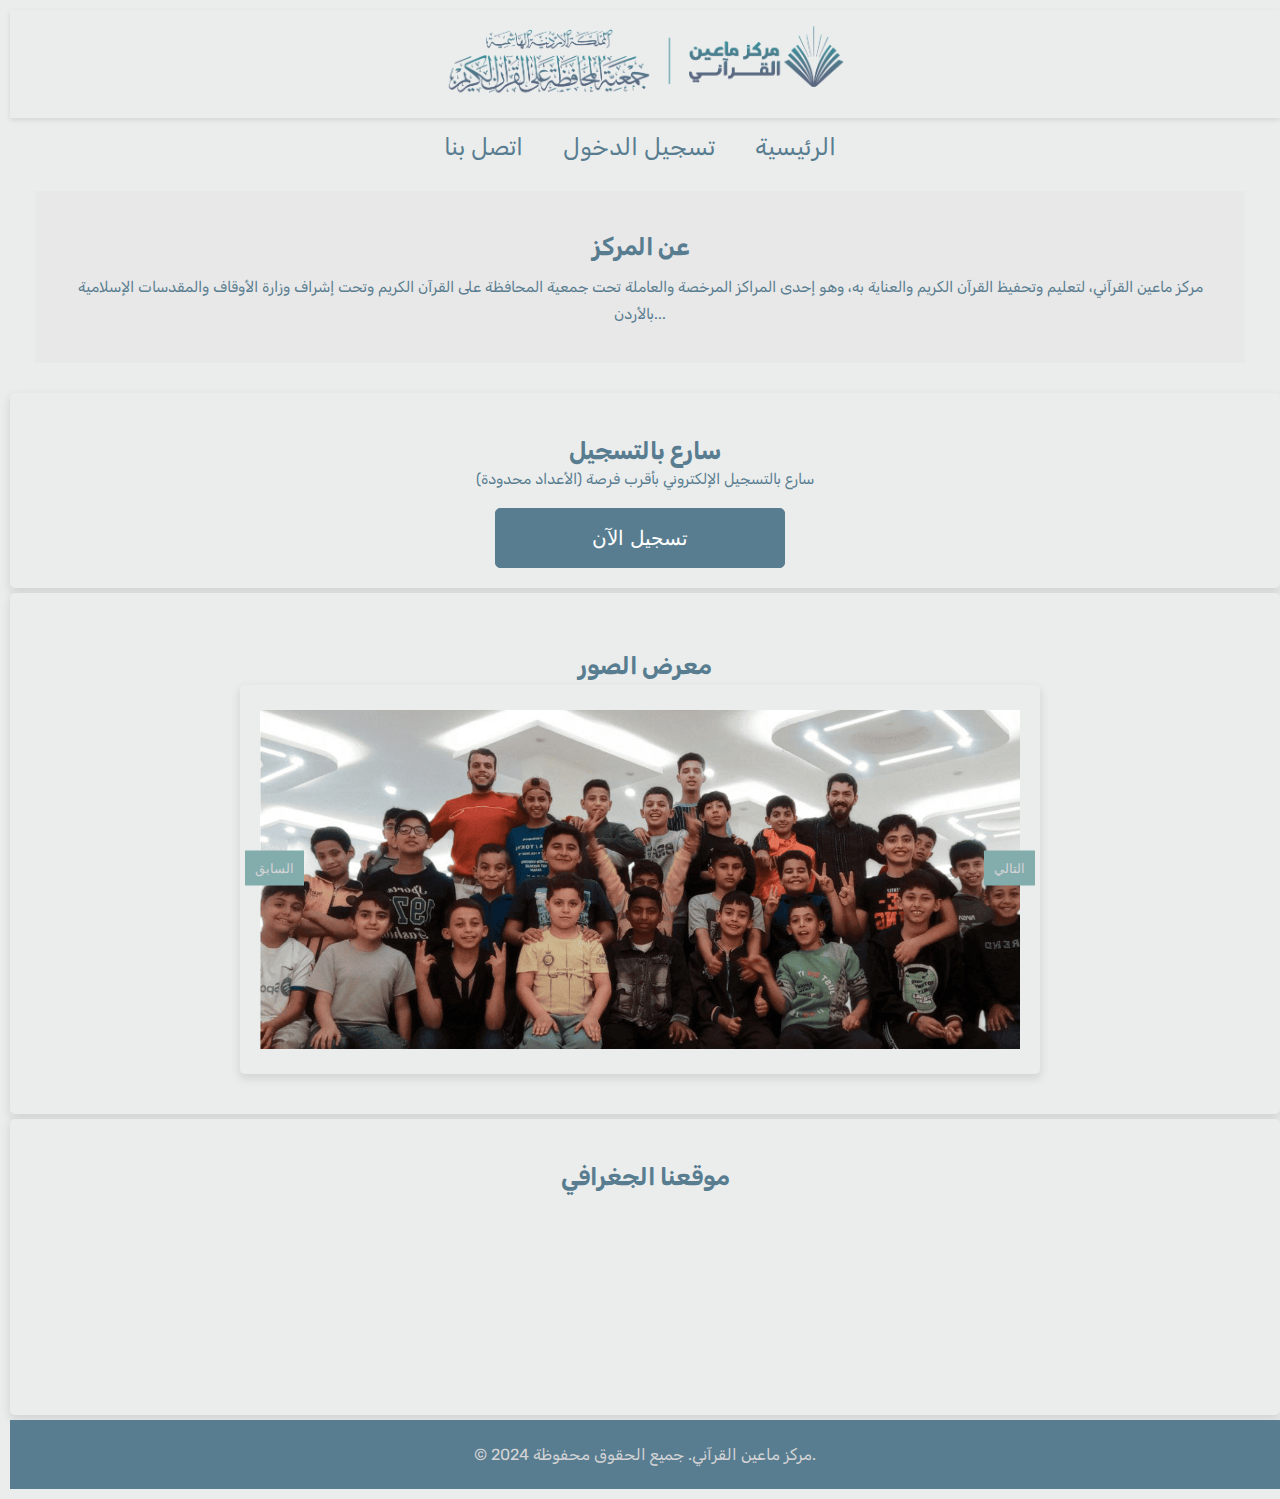
==== index.html @ 1b00a988 "Update index.html" ====
<!DOCTYPE html>
<html lang="ar">
<head>
    <meta charset="UTF-8">
    <meta name="viewport" content="width=device-width, initial-scale=1.0">
    <title>مركز ماعين القرآني</title>
    <link rel="preconnect" href="https://fonts.googleapis.com">
    <link rel="preconnect" href="https://fonts.gstatic.com" crossorigin>
    <link href="https://fonts.googleapis.com/css2?family=Marhey:wght@300..700&family=Rubik:ital,wght@0,300..900;1,300..900&display=swap" rel="stylesheet">
    <link rel="stylesheet" href="style.css" />
</head>
<body>

<header>
    <h1>مركز ماعين القرآني</h1>
    <img src="logo.png" alt="شعار مركز ماعين القرآني">
</header>

<nav>
    <ul>
        <li><a href="/">الرئيسية</a></li>
        <li><a href="/Login">تسجيل الدخول</a></li>
        <li><a href="#">اتصل بنا</a></li>
    </ul>
</nav>

<section id="about">
    <h2>عن المركز</h2>
    <p id="about_text">مركز ماعين القرآني، لتعليم وتحفيظ القرآن الكريم والعناية به، وهو إحدى المراكز المرخصة والعاملة تحت جمعية المحافظة على القرآن الكريم وتحت إشراف وزارة الأوقاف والمقدسات الإسلامية بالأردن...</p>
</section>

<div class="wrapper">
    <br>
    <h2>سارع بالتسجيل</h2>
    <p id="about_text">سارع بالتسجيل الإلكتروني بأقرب فرصة (الأعداد محدودة)</p>
    <form onsubmit="openForm(event)">
        <div class="row button">
            <input type="submit" value="تسجيل الآن" />
        </div>
    </form>
</div>

<div class="wrapper">
    <br>
    <section id="slider">
        <h2>معرض الصور</h2>
        <div class="wrapper">
        <img src="image/1.png" class="active" alt="Image 1">
        <img src="image/2.png" alt="Image 2">
        <img src="image/3.png" alt="Image 3">
        <img src="image/4.png" alt="Image 4">
        <img src="image/5.png" alt="Image 5">
        <img src="image/6.png" alt="Image 6">
        <img src="image/7.png" alt="Image 7">
        <img src="image/8.png" alt="Image 8">
        <img src="image/9.png" alt="Image 9">
        <img src="image/10.png" alt="Image 10">
    </div>
        <div class="controls">
            <button id="next">التالي</button>
            <button id="prev">السابق</button>
        </div>
    </section>
</div>

<div class="wrapper">
    <br>
    <section id="location">
        <h2>موقعنا الجغرافي</h2>
        <iframe src="https://www.google.com/maps/embed?pb=!1m18!1m12!1m3!1d3395.0891815519713!2d35.72749982563537!3d31.686129838936058!2m3!1f0!2f0!3f0!3m2!1i1024!2i768!4f13.1!3m3!1m2!1s0x15034d353e181061%3A0xa6dc92a6688530df!2z2YXYsdmD2LIg2YXYp9i52YrZhiDYp9mE2YLYsdii2YbZig!5e0!3m2!1sar!2sus!4v1735430996692!5m2!1sar!2sus"></iframe>
    </section>
</div>

<footer>
    <p>&copy; 2024 مركز ماعين القرآني. جميع الحقوق محفوظة.</p>
</footer>

<script>
// فتح نافذة منبثقة عند الضغط على "تسجيل الآن"
function openForm(event) {
    event.preventDefault(); // منع النموذج من الإرسال

    // إنشاء نافذة منبثقة
    const modal = document.createElement('div');
    modal.style.position = 'fixed';
    modal.style.top = '0';
    modal.style.left = '0';
    modal.style.width = '100%';
    modal.style.height = '100%';
    modal.style.backgroundColor = 'rgba(0,0,0,0.5)';
    modal.style.display = 'flex';
    modal.style.justifyContent = 'center';
    modal.style.alignItems = 'center';
    modal.style.zIndex = '1000';

    const modalContent = document.createElement('div');
    modalContent.style.backgroundColor = 'white';
    modalContent.style.padding = '20px';
    modalContent.style.borderRadius = '8px';
    modalContent.style.boxShadow = '0 0 10px rgba(0, 0, 0, 0.5)';
    modalContent.style.position = 'relative';
    modalContent.style.width = '95%';
    modalContent.style.height = '95%';

    const iframe = document.createElement('iframe')
    iframe.src = `https://docs.google.com/forms/d/e/1FAIpQLSd72KeCDVz_gfFuepRKuOXApW3UHqC7X5o7M_aKRVVO9MILWA/viewform?embedded=true`;
    iframe.style.width = '100%';
    iframe.style.height = '100%';
    iframe.frameBorder = '0';

    const closeButton = document.createElement('button');
    closeButton.textContent = 'إغلاق';
    closeButton.style.position = 'absolute';
    closeButton.style.top = '10px';
    closeButton.style.right = '10px';
    closeButton.style.backgroundColor = '#f44336';
    closeButton.style.color = 'white';
    closeButton.style.border = 'none';
    closeButton.style.padding = '10px 20px';
    closeButton.style.borderRadius = '5px';
    closeButton.style.cursor = 'pointer';

    closeButton.onclick = () => {
        document.body.removeChild(modal); // إغلاق النافذة المنبثقة
    };

    modalContent.appendChild(closeButton);
    modalContent.appendChild(iframe);
    modal.appendChild(modalContent);
    document.body.appendChild(modal);
}

// إدارة الصور
const images = document.querySelectorAll('#slider img');
let currentIndex = 0;

function showImage(index) {
    images.forEach((img, i) => {
        img.classList.toggle('active', i === index);
    });
}

document.getElementById('next').addEventListener('click', () => {
    currentIndex = (currentIndex + 1) % images.length;
    showImage(currentIndex);
});

document.getElementById('prev').addEventListener('click', () => {
    currentIndex = (currentIndex - 1 + images.length) % images.length;
    showImage(currentIndex);
});

setInterval(() => {
    currentIndex = (currentIndex + 1) % images.length;
    showImage(currentIndex);
}, 3000);
</script>

</body>
</html>
---- style.css ----
* {
  margin: 5px;
  padding: 0;
  box-sizing: border-box;
}
body {
  font-family: "Rubik", serif;
    background-color: #ebeded; /* لون الخلفية العام */
    color: #597d90; /* لون النص الرئيسي */
    margin: 0;
    padding: 0;
    text-align: center;
    width: 100%;
}

header {
    background-color: #ebeded; /* لون الترويسة */
    padding: 5px;
    color: #597d90; /* لون النص في الترويسة */
    display: flex;
    align-items: center;
    justify-content: center;
    position: sticky;
    top: 0; /* يجعل العنوان يلتصق بأعلى الشاشة */
    z-index: 1000; /* لضمان ظهوره فوق العناصر الأخرى */
    box-shadow: 0 2px 5px rgba(0, 0, 0, 0.1); /* تأثير ظل عند الثبات */
    width: 100%;
}

header img {
  width: 100%; /* تمديد الصورة بعرض كامل العنصر */
  max-width: 400px; /* حد أقصى للعرض لتجنب التشوه */
  height: auto; /* الحفاظ على النسبة الأصلية للصورة */
  display: block; /* ضمان تنسيق الصورة بشكل جيد */
  margin: 0 auto; /* توسيط الصورة */
}


header h1 {
  display: none;
}

nav ul {
    list-style-type: none;
    padding: 0;
    margin: 0;
    display: flex;
    justify-content: center;
    margin-top: 15px;
    direction: rtl;
}

nav ul li {
    margin: 0 15px;
}

nav ul li a {
    color: #597d90; /* لون الروابط */
    text-decoration: none;
    font-size: 24px;
}

#about {
    padding: 30px;
    background-color: #e8e8e8; /* خلفية القسم */
    line-height: 1.8;
    margin: 30px;
}
#about_text {
  font-size: 15px;
}

#slider {
    width: 100%;
    max-width: 800px;
    margin: 20px auto;
    position: relative;
}

#slider img {
    width: 100%;
    height: auto;
    display: none;
}

#slider img.active {
    display: block;
}

#slider .controls {
    position: absolute;
    top: 50%;
    width: 100%;
    display: flex;
    justify-content: space-between;
    transform: translateY(-50%);
}

#slider .controls button {
    background-color: #83acad; /* لون أزرار التحكم بالصور */
    border: none;
    color: #d4d4d6;
    padding: 10px;
    cursor: pointer;
}
#location {
  width: 90%;
}

footer {
    background-color: #597d90;
    padding: 20px;
    width: 100%;
    color: #d4d4d6;
}

footer a {
    color: #83acad;
    text-decoration: none;
}

iframe {
    width: 100%;
    border: none;
    margin: 20px 0;
}
.loader {
  border: 16px solid #f3f3f3; /* Light grey */
  border-top: 16px solid #597d90; 
  border-radius: 50%;
  width: 120px;
  height: 120px;
  animation: spin 2s linear infinite;
  margin: 40px;
  margin-bottom: 10px;
}

@keyframes spin {
  0% { transform: rotate(0deg); }
  100% { transform: rotate(360deg); }
}
@media (max-width: 600px) {
    nav ul {
        flex-direction: column;
    }

    nav ul li {
        margin-bottom: 10px;
    }
}
::selection {
  background: rgba(26, 188, 156, 0.3);
}
.wrapper {
  width: 100%;
  padding: 20px;
  place-items: center; /* محاذاة أفقية وعمودية في المنتصف */
  background: #ebeded;
  border-radius: 5px;
  box-shadow: 0px 4px 10px 1px rgba(0, 0, 0, 0.1);
  direction: rtl;
  text-align: center;
  
}
.wrapper .title {
  height: 120px;
  background: #597d90;
  border-radius: 5px 5px 0 0;
  color: #ebeded;
  font-size: 30px;
  font-weight: 600;
  display: flex;
  align-items: center;
  justify-content: center;
}
.wrapper form {
  width: 300px;
}
.wrapper form .row {
  height: 60px;
  margin-top: 15px;
  position: relative;
}
.wrapper form .row input {
  height: 100%;
  width: 100%;
  outline: none;
  padding-left: 70px;
  border-radius: 5px;
  border: 1px solid lightgrey;
  font-size: 18px;
  transition: all 0.3s ease;
  text-align: center;
}
form .row input:focus {
  border-color: #597d90;
}
form .row input::placeholder {
  color: #999;
}
.wrapper form .row i {
  position: absolute;
  width: 55px;
  height: 100%;
  color: #fff;
  font-size: 22px;
  background: #597d90;
  border: 1px solid #597d90;
  border-radius: 5px 0 0 5px;
  display: flex;
  align-items: center;
  justify-content: center;
}
.wrapper form .pass {
  margin-top: 12px;
}
.wrapper form .pass a {
  color: #597d90;
  font-size: 17px;
  text-decoration: none;
}
.wrapper form .pass a:hover {
  text-decoration: underline;
}
.wrapper form .button input {
  color: #fff;
  font-size: 20px;
  font-weight: 500;
  padding-left: 0px;
  background: #597d90;
  border: 1px solid #597d90;
  cursor: pointer;
}
form .button input:hover {
  background: #597d90;
}
.wrapper form .signup-link {
  text-align: center;
  margin-top: 45px;
  font-size: 17px;
}
.wrapper form .signup-link a {
  color: #597d90;
  text-decoration: none;
}
form .signup-link a:hover {
  text-decoration: underline;
}
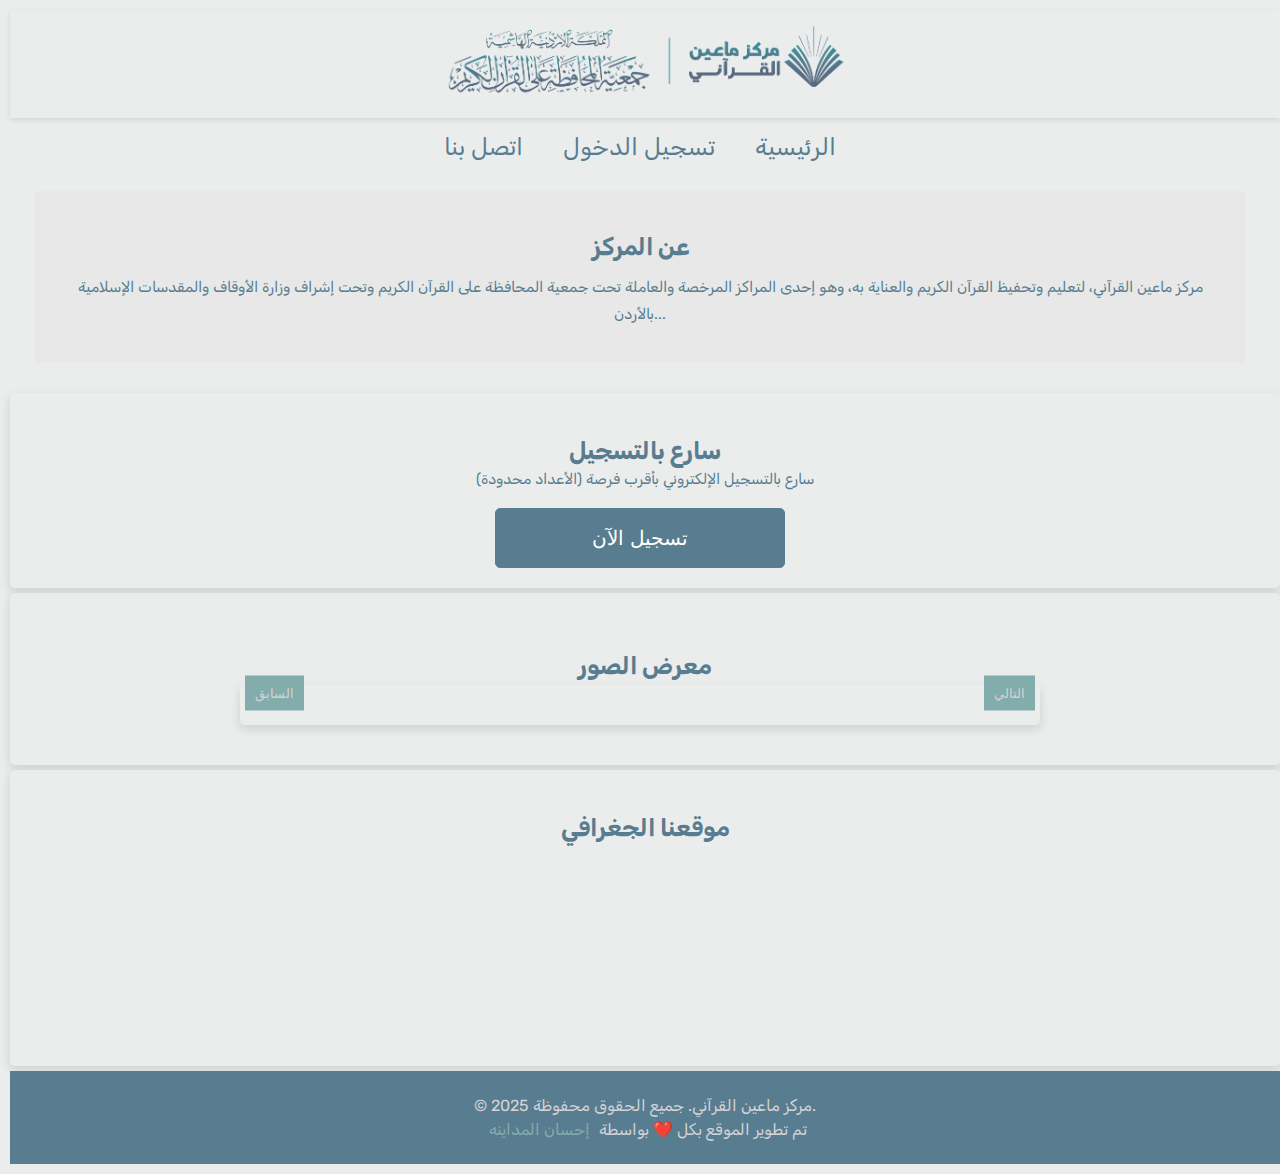
==== commit 3d60cb8c: "Update 1.1" ====
--- a/index.html
+++ b/index.html
@@ -37,7 +37,9 @@
         <div class="row button">
             <input type="submit" value="تسجيل الآن" />
         </div>
+        
     </form>
+    
 </div>
 
 <div class="wrapper">
@@ -45,16 +47,16 @@
     <section id="slider">
         <h2>معرض الصور</h2>
         <div class="wrapper">
-        <img src="image/1.png" class="active" alt="Image 1">
-        <img src="image/2.png" alt="Image 2">
-        <img src="image/3.png" alt="Image 3">
-        <img src="image/4.png" alt="Image 4">
-        <img src="image/5.png" alt="Image 5">
-        <img src="image/6.png" alt="Image 6">
-        <img src="image/7.png" alt="Image 7">
-        <img src="image/8.png" alt="Image 8">
-        <img src="image/9.png" alt="Image 9">
-        <img src="image/10.png" alt="Image 10">
+        <img class="image0" src= "image/1.png" class="active" alt="Image 1">
+        <img class="image0" src= "image/2.png" alt="Image 2">
+        <img class="image0" src= "image/3.png" alt="Image 3">
+        <img class="image0" src= "image/4.png" alt="Image 4">
+        <img class="image0" src= "image/5.png" alt="Image 5">
+        <img class="image0" src= "image/6.png" alt="Image 6">
+        <img class="image0" src= "image/7.png" alt="Image 7">
+        <img class="image0" src= "image/8.png" alt="Image 8">
+        <img class="image0" src= "image/9.png" alt="Image 9">
+        <img class="image0" src= "image/10.png" alt="Image 10">
     </div>
         <div class="controls">
             <button id="next">التالي</button>
@@ -72,7 +74,8 @@
 </div>
 
 <footer>
-    <p>&copy; 2024 مركز ماعين القرآني. جميع الحقوق محفوظة.</p>
+    <p>&copy; 2025 مركز ماعين القرآني. جميع الحقوق محفوظة.</p>
+    <p>تم تطوير الموقع بكل ❤️ بواسطة <a href="https://www.linkedin.com/in/ihsan-madaineh/" target="_blank">إحسان المداينه</a> </p>
 </footer>
 
 <script>
--- a/style.css
+++ b/style.css
@@ -77,13 +77,13 @@
     position: relative;
 }
 
-#slider img {
+.image0 {
     width: 100%;
     height: auto;
     display: none;
 }
 
-#slider img.active {
+.image0.active {
     display: block;
 }
 
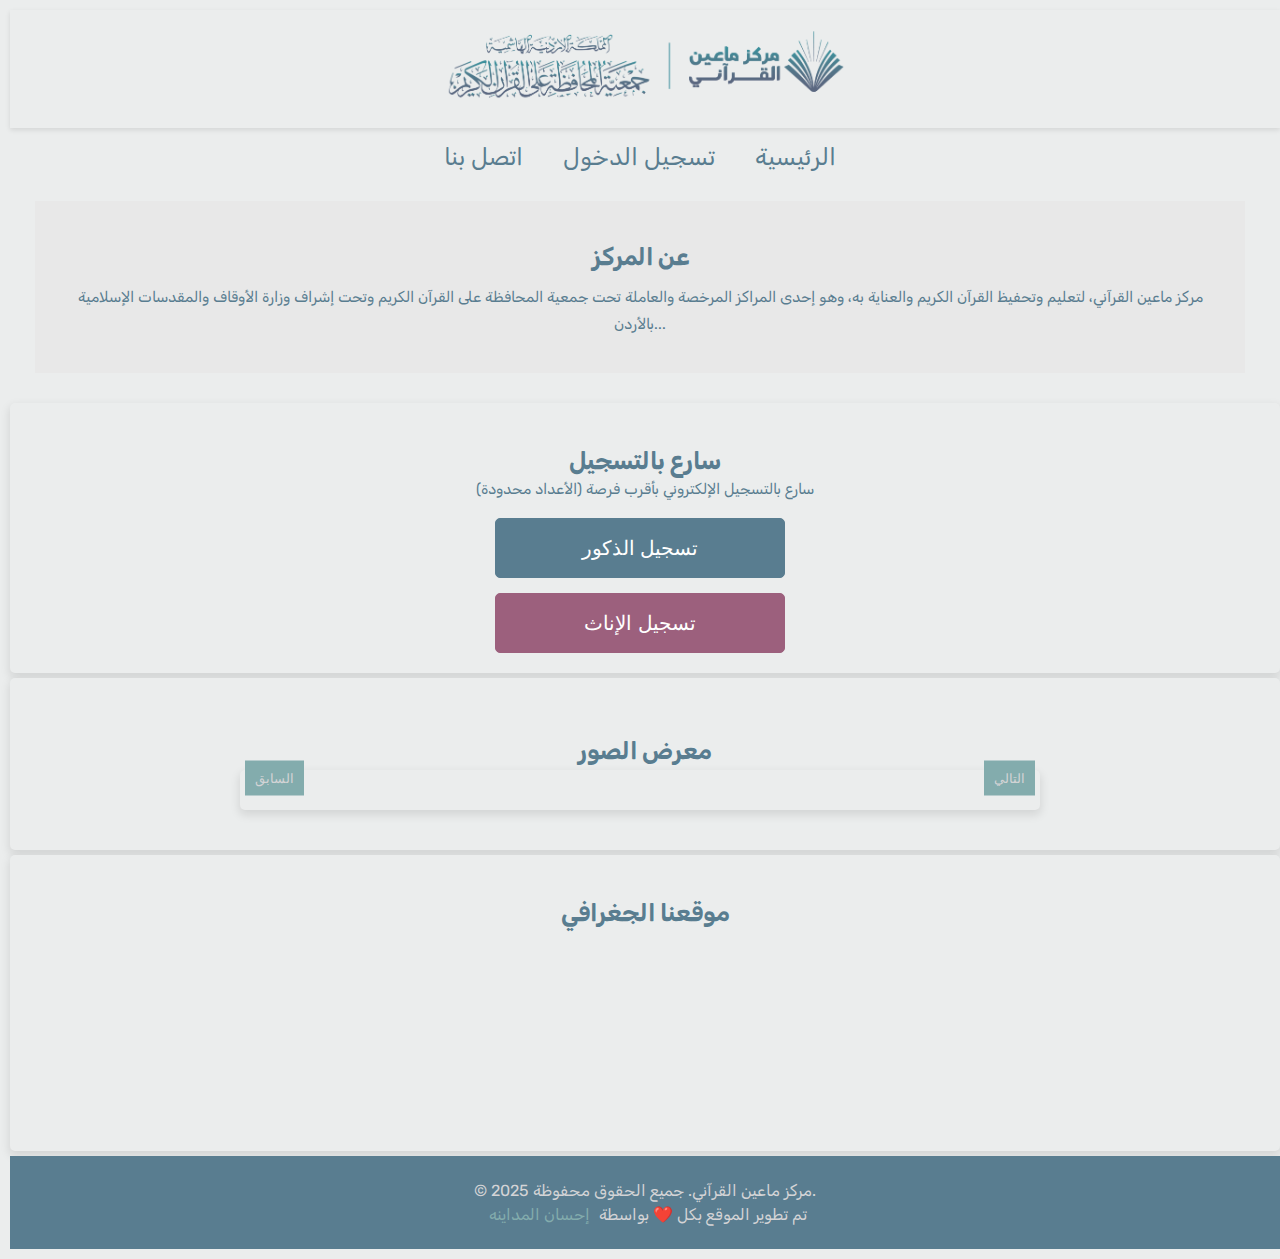
==== commit 7b3542e9: "Update 1.2" ====
--- a/index.html
+++ b/index.html
@@ -13,7 +13,7 @@
 
 <header>
     <h1>مركز ماعين القرآني</h1>
-    <img src="logo.png" alt="شعار مركز ماعين القرآني">
+    <a href="/"><img src="logo.png" alt="شعار مركز ماعين القرآني"></a>
 </header>
 
 <nav>
@@ -33,9 +33,18 @@
     <br>
     <h2>سارع بالتسجيل</h2>
     <p id="about_text">سارع بالتسجيل الإلكتروني بأقرب فرصة (الأعداد محدودة)</p>
-    <form onsubmit="openForm(event)">
+    <form onsubmit="openForm(event, 'https://docs.google.com/forms/d/e/1FAIpQLSd72KeCDVz_gfFuepRKuOXApW3UHqC7X5o7M_aKRVVO9MILWA/viewform?embedded=true')">
+
         <div class="row button">
-            <input type="submit" value="تسجيل الآن" />
+            <input type="submit" value="تسجيل الذكور" />
+        </div>
+        
+    </form>
+
+    <form onsubmit="openForm(event, 'https://docs.google.com/forms/d/e/1FAIpQLSctz-w_uQprVWyrvbw6ItA51jgbq8PMpzBw5Trv8dLUc1RMhw/viewform?embedded=true')">
+
+        <div class="row button">
+            <input id="girls_button" type="submit" value="تسجيل الإناث" />
         </div>
         
     </form>
@@ -80,7 +89,7 @@
 
 <script>
 // فتح نافذة منبثقة عند الضغط على "تسجيل الآن"
-function openForm(event) {
+function openForm(event, formUrl) {
     event.preventDefault(); // منع النموذج من الإرسال
 
     // إنشاء نافذة منبثقة
@@ -105,8 +114,8 @@
     modalContent.style.width = '95%';
     modalContent.style.height = '95%';
 
-    const iframe = document.createElement('iframe')
-    iframe.src = `https://docs.google.com/forms/d/e/1FAIpQLSd72KeCDVz_gfFuepRKuOXApW3UHqC7X5o7M_aKRVVO9MILWA/viewform?embedded=true`;
+    const iframe = document.createElement('iframe');
+    iframe.src = formUrl; // استخدام الرابط المُمرر كـ parameter
     iframe.style.width = '100%';
     iframe.style.height = '100%';
     iframe.frameBorder = '0';
@@ -132,7 +141,6 @@
     modal.appendChild(modalContent);
     document.body.appendChild(modal);
 }
-
 // إدارة الصور
 const images = document.querySelectorAll('#slider img');
 let currentIndex = 0;
--- a/style.css
+++ b/style.css
@@ -59,6 +59,10 @@
     text-decoration: none;
     font-size: 24px;
 }
+#girls_button{
+    background: #9c607d;
+    border: 1px solid #9c607d;
+}
 
 #about {
     padding: 30px;
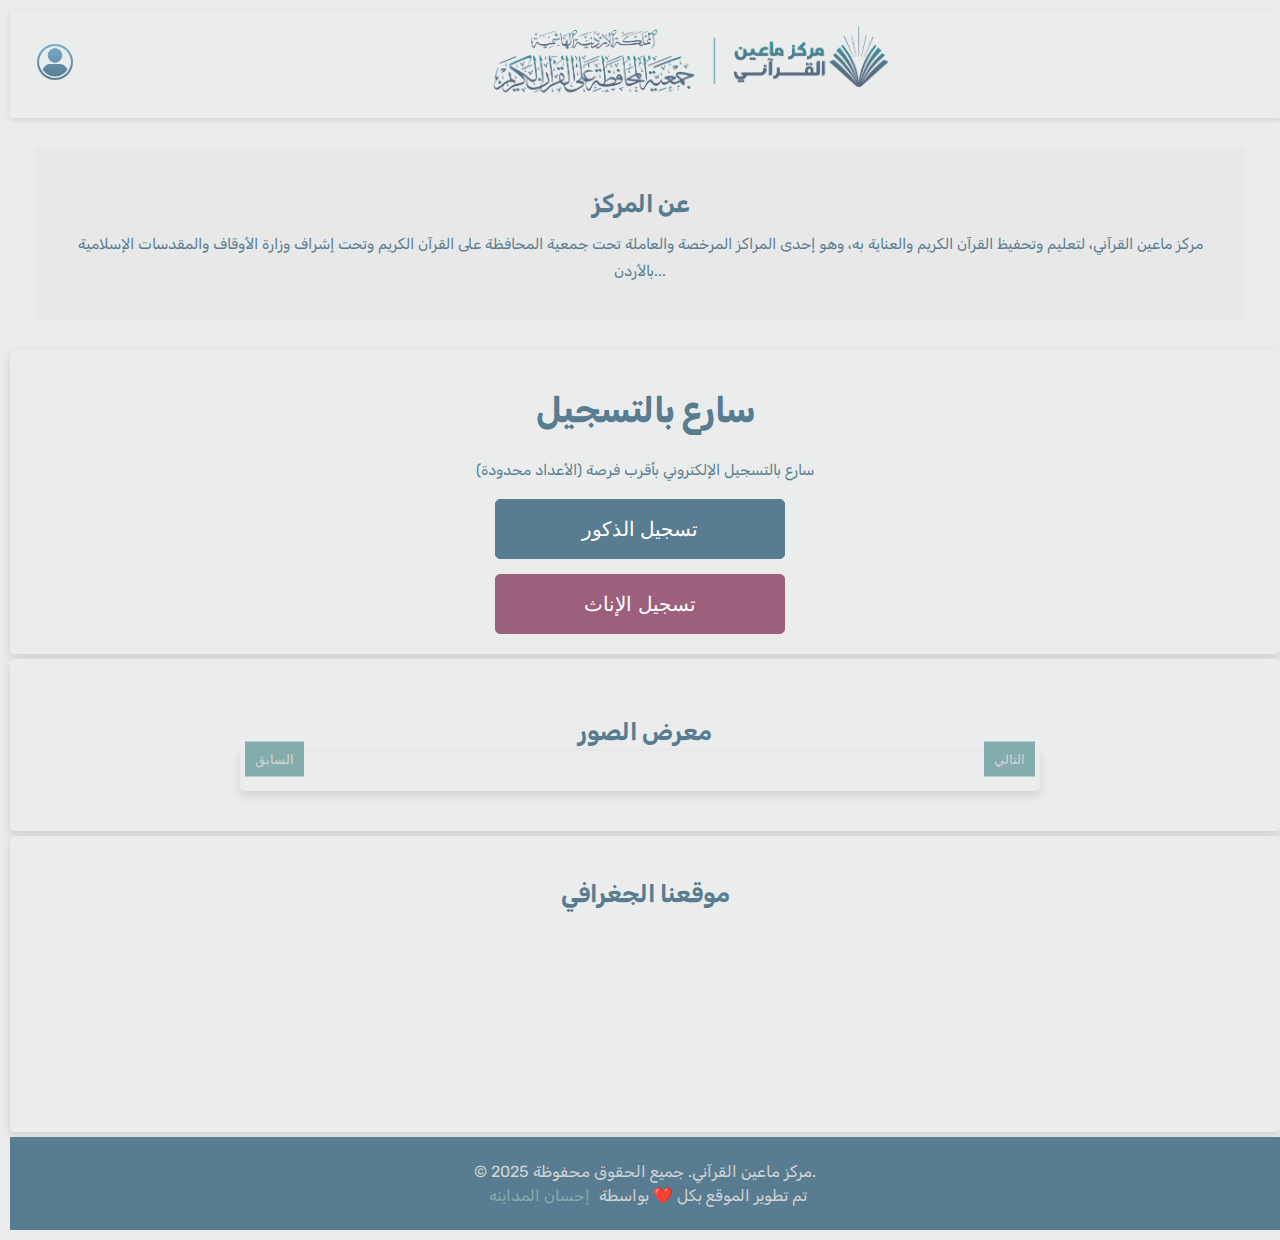
==== commit 908d28cb: "Update 1.3" ====
--- a/index.html
+++ b/index.html
@@ -13,16 +13,11 @@
 
 <header>
     <h1>مركز ماعين القرآني</h1>
-    <a href="/"><img src="logo.png" alt="شعار مركز ماعين القرآني"></a>
+    
+    <a href="Login.html" style="padding: 15px;"><img src="image/Login.png" alt="تسجيل الدخول" class="login-icon"></a>
+    <a href="/" class="logo"><img src="logo.png" alt="شعار مركز ماعين القرآني" ></a>
 </header>
 
-<nav>
-    <ul>
-        <li><a href="/">الرئيسية</a></li>
-        <li><a href="/Login">تسجيل الدخول</a></li>
-        <li><a href="#">اتصل بنا</a></li>
-    </ul>
-</nav>
 
 <section id="about">
     <h2>عن المركز</h2>
@@ -31,7 +26,7 @@
 
 <div class="wrapper">
     <br>
-    <h2>سارع بالتسجيل</h2>
+    <h2 class="main_text_ad">سارع بالتسجيل</h2>
     <p id="about_text">سارع بالتسجيل الإلكتروني بأقرب فرصة (الأعداد محدودة)</p>
     <form onsubmit="openForm(event, 'https://docs.google.com/forms/d/e/1FAIpQLSd72KeCDVz_gfFuepRKuOXApW3UHqC7X5o7M_aKRVVO9MILWA/viewform?embedded=true')">
 
--- a/style.css
+++ b/style.css
@@ -15,26 +15,55 @@
 
 header {
     background-color: #ebeded; /* لون الترويسة */
-    padding: 5px;
+
     color: #597d90; /* لون النص في الترويسة */
     display: flex;
     align-items: center;
-    justify-content: center;
     position: sticky;
     top: 0; /* يجعل العنوان يلتصق بأعلى الشاشة */
     z-index: 1000; /* لضمان ظهوره فوق العناصر الأخرى */
     box-shadow: 0 2px 5px rgba(0, 0, 0, 0.1); /* تأثير ظل عند الثبات */
     width: 100%;
-}
-
-header img {
+    
+    display: flex;
+}
+
+.main_text_ad {
+  margin: auto;
+  padding: 25px;
+  padding-top: 0px;
+  font-size: 35px;
+  animation: shake 2.5s  infinite; /* كل 3 ثوانٍ */
+}
+  @keyframes shake {
+    0% { 
+    transform: scale(1);}
+  25% { 
+    transform: scale(0.98);}
+  50% { 
+    transform: scale(1.01);}
+  75% { 
+    transform: scale(0.98);}
+  100% { 
+    transform: scale(1);}
+}
+
+
+
+.logo{
+  margin: auto; /* توسيط الصورة */
+}
+.logo img {
   width: 100%; /* تمديد الصورة بعرض كامل العنصر */
   max-width: 400px; /* حد أقصى للعرض لتجنب التشوه */
   height: auto; /* الحفاظ على النسبة الأصلية للصورة */
   display: block; /* ضمان تنسيق الصورة بشكل جيد */
-  margin: 0 auto; /* توسيط الصورة */
-}
-
+
+}
+.login-icon {
+  height: 40px; /* ضبط حجم أيقونة تسجيل الدخول */
+  cursor: pointer; /* تغيير مؤشر الماوس عند المرور */
+}
 
 header h1 {
   display: none;
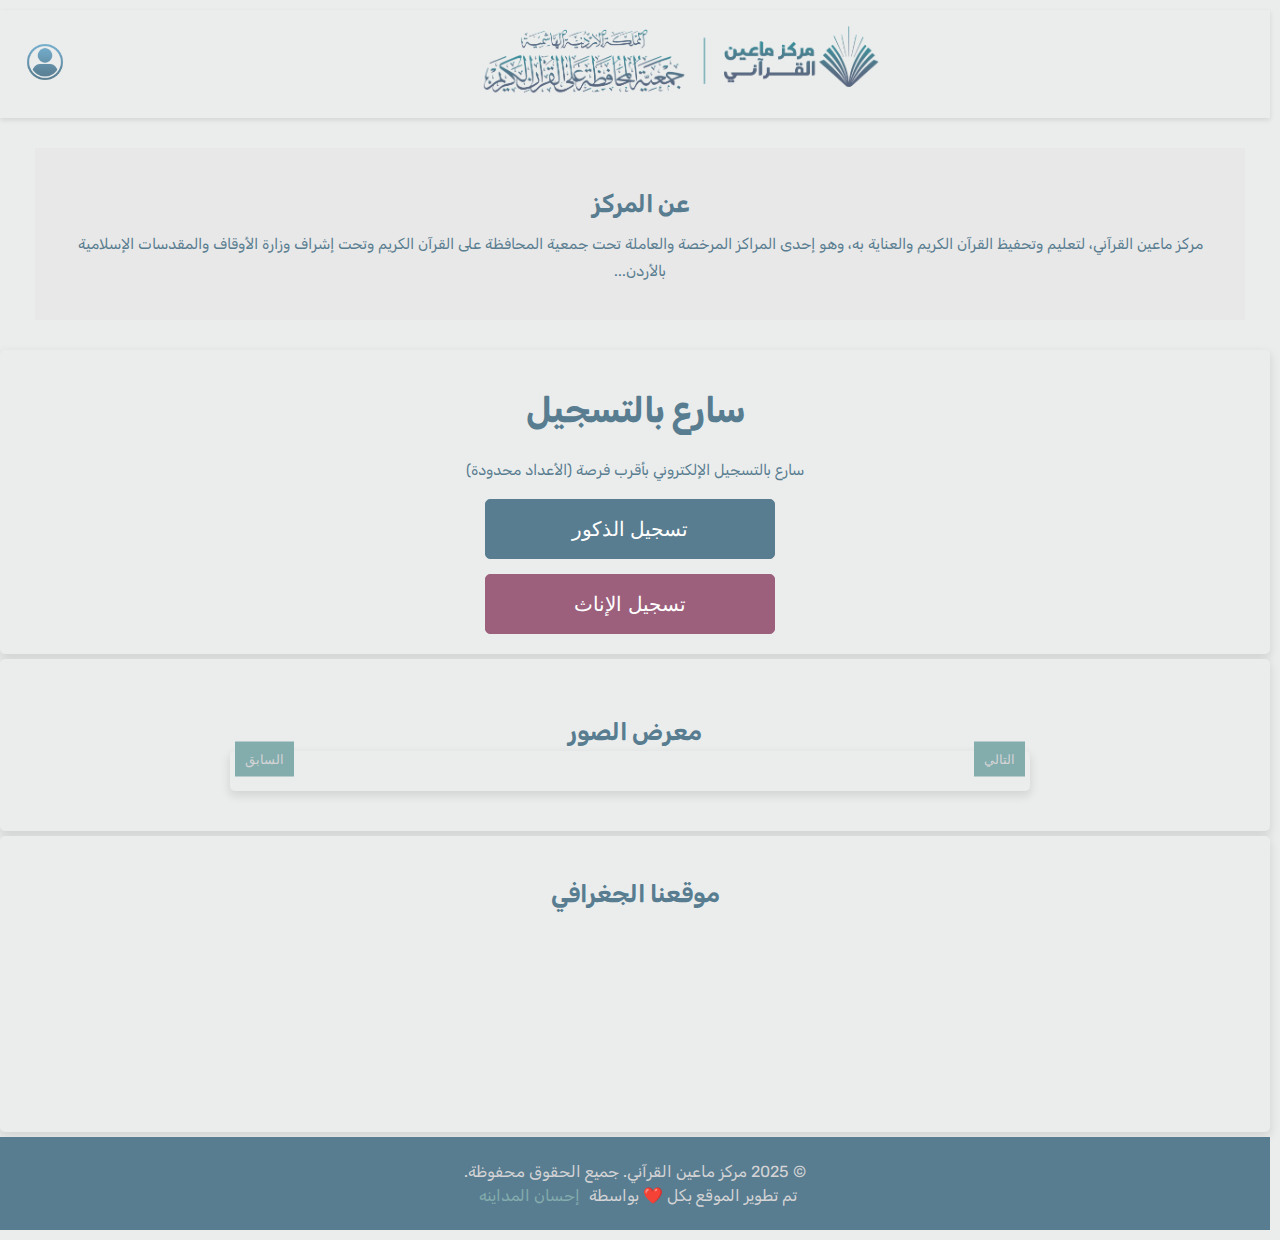
==== commit 5999e25a: "Update 1.6" ====
--- a/index.html
+++ b/index.html
@@ -1,5 +1,5 @@
 <!DOCTYPE html>
-<html lang="ar">
+<html lang="ar" dir="rtl">
 <head>
     <meta charset="UTF-8">
     <meta name="viewport" content="width=device-width, initial-scale=1.0">
@@ -8,15 +8,32 @@
     <link rel="preconnect" href="https://fonts.gstatic.com" crossorigin>
     <link href="https://fonts.googleapis.com/css2?family=Marhey:wght@300..700&family=Rubik:ital,wght@0,300..900;1,300..900&display=swap" rel="stylesheet">
     <link rel="stylesheet" href="style.css" />
+
+    <!-- عنوان الموقع -->
+    <meta property="og:title" content="مركز ماعين القرآني">
+    <!-- وصف الموقع -->
+    <meta property="og:description" content="مركز ماعين القرآني، لتعليم وتحفيظ القرآن الكريم والعناية به، وهو إحدى المراكز المرخصة والعاملة تحت جمعية المحافظة على القرآن الكريم وتحت إشراف وزارة الأوقاف والمقدسات الإسلامية بالأردن">
+    <!-- رابط صورة المعاينة -->
+    <meta property="og:image" content="https://dar-quran.github.io/image/cover.png">
+    <!-- رابط الموقع -->
+    <meta property="og:url" content="https://Dar-Quran.github.io/">
+    <!-- تحديد النوع (صفحة ويب) -->
+    <meta property="og:type" content="website">
+    <!-- اختيار اللغة -->
+    <meta property="og:locale" content="ar_AR">
+    <link rel="image_src" href="image/cover.png" />
+    <link rel="icon" href="image/favicon.png" type="image/png">
 </head>
 <body>
+    
 
-<header>
-    <h1>مركز ماعين القرآني</h1>
-    
-    <a href="Login.html" style="padding: 15px;"><img src="image/Login.png" alt="تسجيل الدخول" class="login-icon"></a>
-    <a href="/" class="logo"><img src="logo.png" alt="شعار مركز ماعين القرآني" ></a>
-</header>
+    <header>
+        <h1>مركز ماعين القرآني</h1>
+        
+        <a href="/" class="logo"><img src="logo.png" alt="شعار مركز ماعين القرآني" ></a>
+        <a href="Login.html" style="padding: 15px;"><img src="image/Login.png" alt="تسجيل الدخول" class="login-icon"></a>
+        
+      </header>
 
 
 <section id="about">
@@ -52,15 +69,16 @@
         <h2>معرض الصور</h2>
         <div class="wrapper">
         <img class="image0" src= "image/1.png" class="active" alt="Image 1">
-        <img class="image0" src= "image/2.png" alt="Image 2">
+        <img class="image0" src= "image/2.jpg" alt="Image 2">
         <img class="image0" src= "image/3.png" alt="Image 3">
-        <img class="image0" src= "image/4.png" alt="Image 4">
+        <img class="image0" src= "image/4.jpg" alt="Image 4">
         <img class="image0" src= "image/5.png" alt="Image 5">
-        <img class="image0" src= "image/6.png" alt="Image 6">
+        <img class="image0" src= "image/6.jpg" alt="Image 6">
         <img class="image0" src= "image/7.png" alt="Image 7">
-        <img class="image0" src= "image/8.png" alt="Image 8">
+        <img class="image0" src= "image/8.jpg" alt="Image 8">
         <img class="image0" src= "image/9.png" alt="Image 9">
-        <img class="image0" src= "image/10.png" alt="Image 10">
+        <img class="image0" src= "image/10.jpg" alt="Image 10">
+        <img class="image0" src= "image/11.png" alt="Image 11">
     </div>
         <div class="controls">
             <button id="next">التالي</button>
